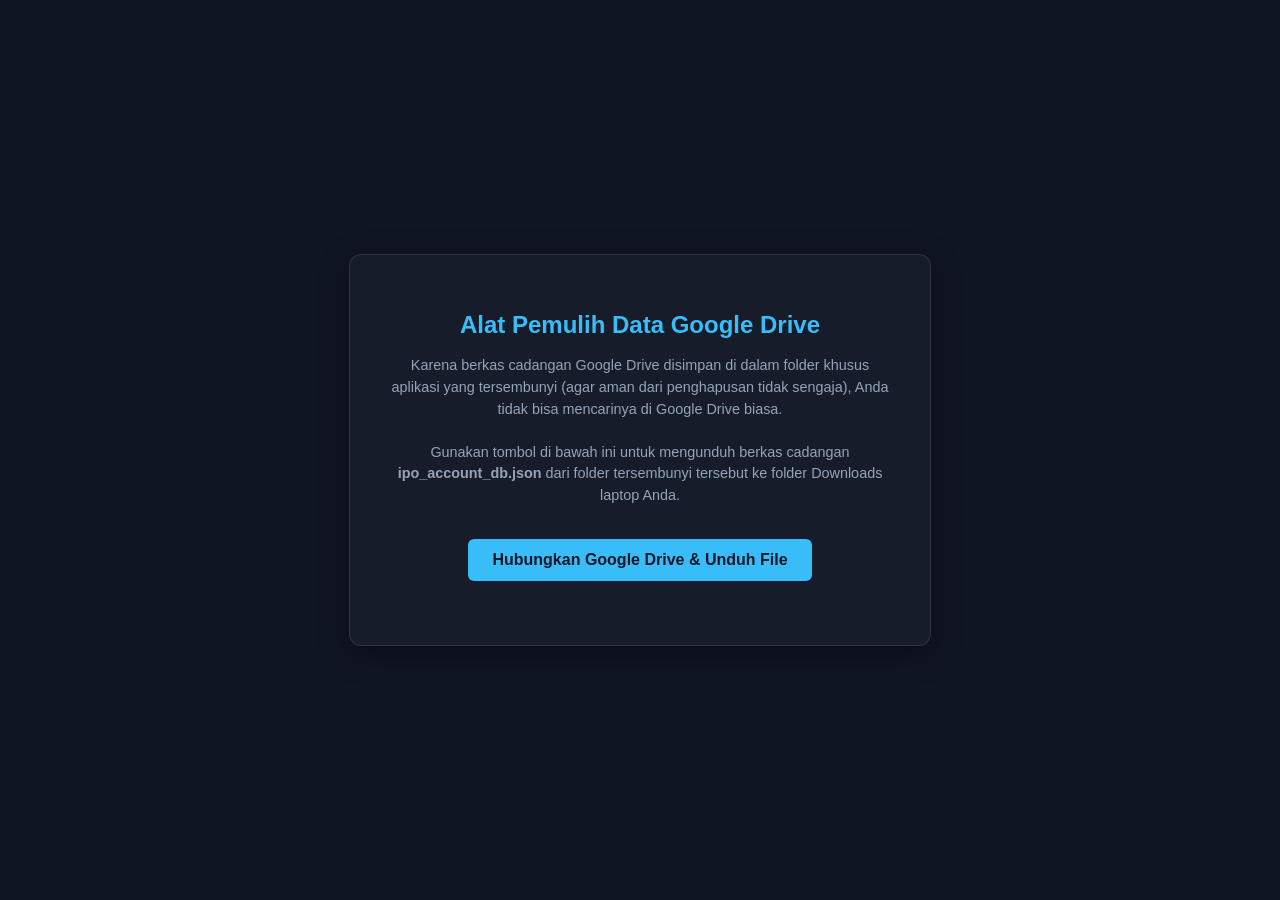
==== migrate.html @ 708061e1 "Add files via upload" ====
<!DOCTYPE html>
<html lang="id">
<head>
  <meta charset="UTF-8">
  <meta name="viewport" content="width=device-width, initial-scale=1.0">
  <title>Migrasi Database IPO Tracker</title>
  <style>
    body {
      font-family: -apple-system, BlinkMacSystemFont, "Segoe UI", Roboto, sans-serif;
      background: #101524;
      color: #ffffff;
      display: flex;
      justify-content: center;
      align-items: center;
      height: 100vh;
      margin: 0;
      padding: 20px;
      box-sizing: border-box;
    }
    .card {
      background: rgba(255, 255, 255, 0.03);
      border: 1px solid rgba(255, 255, 255, 0.1);
      padding: 2.5rem;
      border-radius: 12px;
      text-align: center;
      max-width: 500px;
      box-shadow: 0 8px 32px rgba(0, 0, 0, 0.3);
    }
    h1 {
      font-size: 1.5rem;
      margin-bottom: 1rem;
      color: #38bdf8;
    }
    p {
      color: #94a3b8;
      font-size: 0.9rem;
      line-height: 1.5;
      margin-bottom: 2rem;
    }
    .btn {
      background: #38bdf8;
      color: #0f172a;
      border: none;
      padding: 0.75rem 1.5rem;
      font-size: 1rem;
      font-weight: 600;
      border-radius: 6px;
      cursor: pointer;
      display: inline-flex;
      align-items: center;
      gap: 0.5rem;
      transition: all 0.2s;
    }
    .btn:hover {
      background: #0ea5e9;
      transform: translateY(-1px);
    }
    .status {
      margin-top: 1.5rem;
      font-size: 0.85rem;
      color: #f43f5e;
    }
    .success {
      color: #10b981;
    }
  </style>
  <!-- Google Identity Services -->
  <script src="https://accounts.google.com/gsi/client" async defer></script>
</head>
<body>

  <div class="card">
    <h1>Alat Pemulih Data Google Drive</h1>
    <p>
      Karena berkas cadangan Google Drive disimpan di dalam folder khusus aplikasi yang tersembunyi (agar aman dari penghapusan tidak sengaja), Anda tidak bisa mencarinya di Google Drive biasa.<br><br>
      Gunakan tombol di bawah ini untuk mengunduh berkas cadangan <strong>ipo_account_db.json</strong> dari folder tersembunyi tersebut ke folder Downloads laptop Anda.
    </p>

    <button class="btn" id="btn-migrate">
      Hubungkan Google Drive & Unduh File
    </button>

    <div class="status" id="status-text"></div>
  </div>

  <script>
    const CLIENT_ID = '409883088386-ar3ej7spjkl2t0hglmopa9fotejh1nt6.apps.googleusercontent.com';
    const FILE_NAME = 'ipo_account_db.json';
    const btn = document.getElementById('btn-migrate');
    const statusText = document.getElementById('status-text');

    btn.addEventListener('click', () => {
      statusText.textContent = 'Menghubungkan ke Google...';
      statusText.className = 'status';

      try {
        const client = google.accounts.oauth2.initTokenClient({
          client_id: CLIENT_ID,
          scope: 'https://www.googleapis.com/auth/drive.appdata',
          callback: async (response) => {
            if (response.error) {
              statusText.textContent = 'Gagal menghubungkan akun Google: ' + response.error;
              return;
            }

            const token = response.access_token;
            statusText.textContent = 'Token berhasil didapatkan. Mencari berkas cadangan...';
            statusText.className = 'status success';

            try {
              // 1. Cari file di appDataFolder
              const query = encodeURIComponent(`name = '${FILE_NAME}' and trashed = false`);
              const searchRes = await fetch(`https://www.googleapis.com/drive/v3/files?spaces=appDataFolder&q=${query}&fields=files(id,name)`, {
                headers: { 'Authorization': `Bearer ${token}` }
              });

              if (!searchRes.ok) {
                throw new Error('Gagal mengakses Drive: ' + await searchRes.text());
              }

              const searchData = await searchRes.json();
              if (!searchData.files || searchData.files.length === 0) {
                statusText.textContent = 'Tidak ditemukan file cadangan lama di Google Drive Anda.';
                statusText.className = 'status';
                return;
              }

              const fileId = searchData.files[0].id;
              statusText.textContent = 'Berkas ditemukan! Mengunduh data...';

              // 2. Unduh konten file
              const downloadRes = await fetch(`https://www.googleapis.com/drive/v3/files/${fileId}?alt=media`, {
                headers: { 'Authorization': `Bearer ${token}` }
              });

              if (!downloadRes.ok) {
                throw new Error('Gagal mengunduh berkas: ' + await downloadRes.text());
              }

              const fileContent = await downloadRes.json();

              // 3. Pemicu unduhan otomatis di browser
              const blob = new Blob([JSON.stringify(fileContent, null, 2)], { type: 'application/json' });
              const url = URL.createObjectURL(blob);
              const a = document.createElement('a');
              a.href = url;
              a.download = 'ipo_account_db_backup.json';
              document.body.appendChild(a);
              a.click();
              document.body.removeChild(a);
              URL.revokeObjectURL(url);

              statusText.textContent = 'Selesai! Berkas ipo_account_db_backup.json berhasil diunduh ke folder Downloads Anda.';
              statusText.className = 'status success';
            } catch (err) {
              console.error(err);
              statusText.textContent = 'Terjadi kesalahan: ' + err.message;
              statusText.className = 'status';
            }
          }
        });

        client.requestAccessToken();
      } catch (e) {
        statusText.textContent = 'Gagal memuat sistem Google: ' + e.message;
      }
    });
  </script>

</body>
</html>
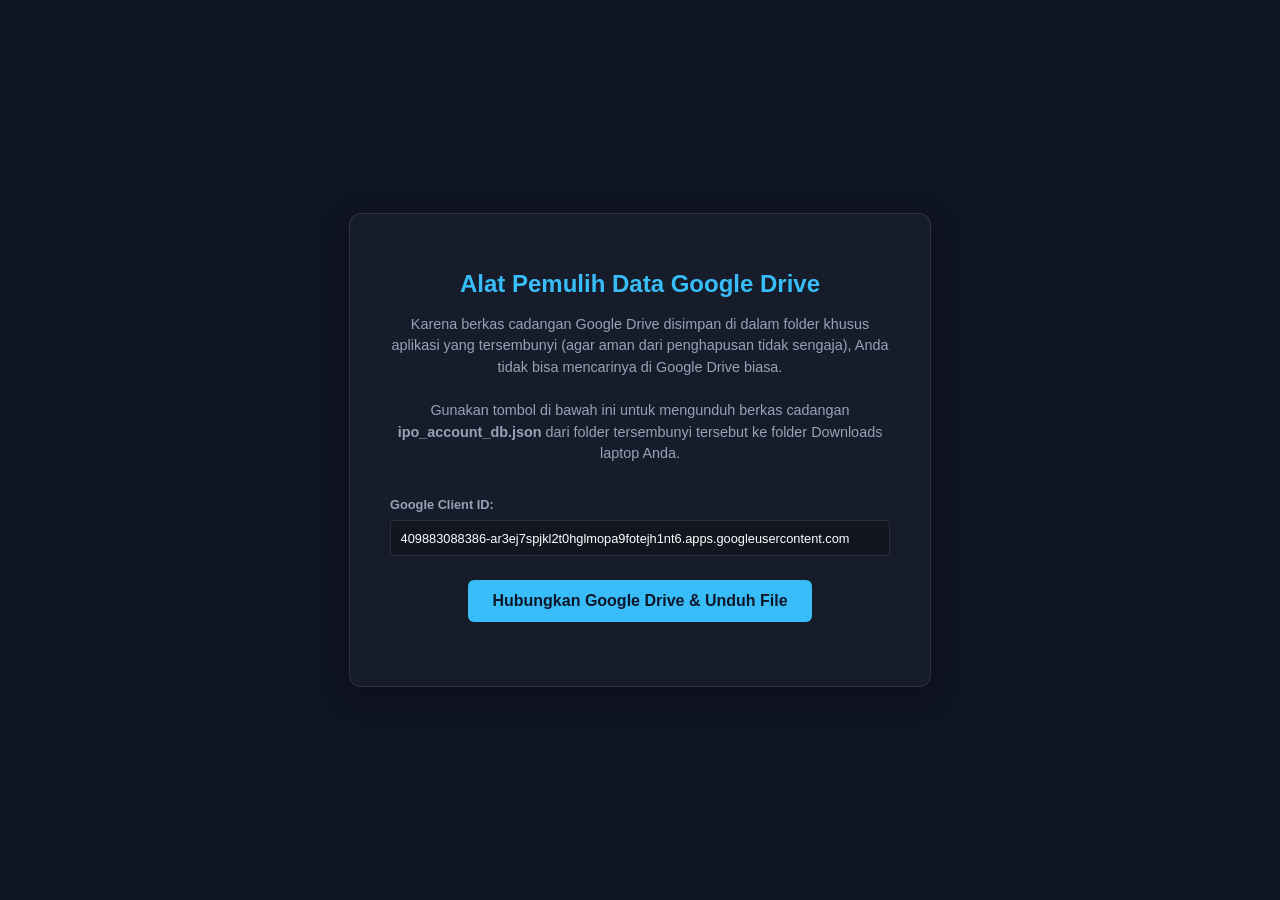
==== commit 2c4cd168: "Add files via upload" ====
--- a/migrate.html
+++ b/migrate.html
@@ -76,6 +76,12 @@
       Gunakan tombol di bawah ini untuk mengunduh berkas cadangan <strong>ipo_account_db.json</strong> dari folder tersembunyi tersebut ke folder Downloads laptop Anda.
     </p>
 
+    <!-- Client ID Input for transparency and editing -->
+    <div style="margin-bottom: 1.5rem; text-align: left;">
+      <label for="client-id-input" style="display: block; font-size: 0.8rem; color: #94a3b8; margin-bottom: 0.5rem; font-weight: 600;">Google Client ID:</label>
+      <input type="text" id="client-id-input" style="width: 100%; padding: 0.6rem; background: rgba(0,0,0,0.2); border: 1px solid rgba(255,255,255,0.1); border-radius: 4px; color: #fff; font-size: 0.8rem; box-sizing: border-box;" placeholder="Masukkan Google Client ID Anda jika ada...">
+    </div>
+
     <button class="btn" id="btn-migrate">
       Hubungkan Google Drive & Unduh File
     </button>
@@ -84,18 +90,31 @@
   </div>
 
   <script>
-    const CLIENT_ID = '409883088386-ar3ej7spjkl2t0hglmopa9fotejh1nt6.apps.googleusercontent.com';
+    const savedClientId = localStorage.getItem('google_client_id');
+    const defaultClientId = '409883088386-ar3ej7spjkl2t0hglmopa9fotejh1nt6.apps.googleusercontent.com';
+    
+    // Set initial value in input field
+    const clientIdInput = document.getElementById('client-id-input');
+    clientIdInput.value = savedClientId || defaultClientId;
+
     const FILE_NAME = 'ipo_account_db.json';
     const btn = document.getElementById('btn-migrate');
     const statusText = document.getElementById('status-text');
 
     btn.addEventListener('click', () => {
+      const activeClientId = clientIdInput.value.trim();
+      if (!activeClientId) {
+        statusText.textContent = 'Harap isi Google Client ID terlebih dahulu.';
+        statusText.className = 'status';
+        return;
+      }
+
       statusText.textContent = 'Menghubungkan ke Google...';
       statusText.className = 'status';
 
       try {
         const client = google.accounts.oauth2.initTokenClient({
-          client_id: CLIENT_ID,
+          client_id: activeClientId,
           scope: 'https://www.googleapis.com/auth/drive.appdata',
           callback: async (response) => {
             if (response.error) {
